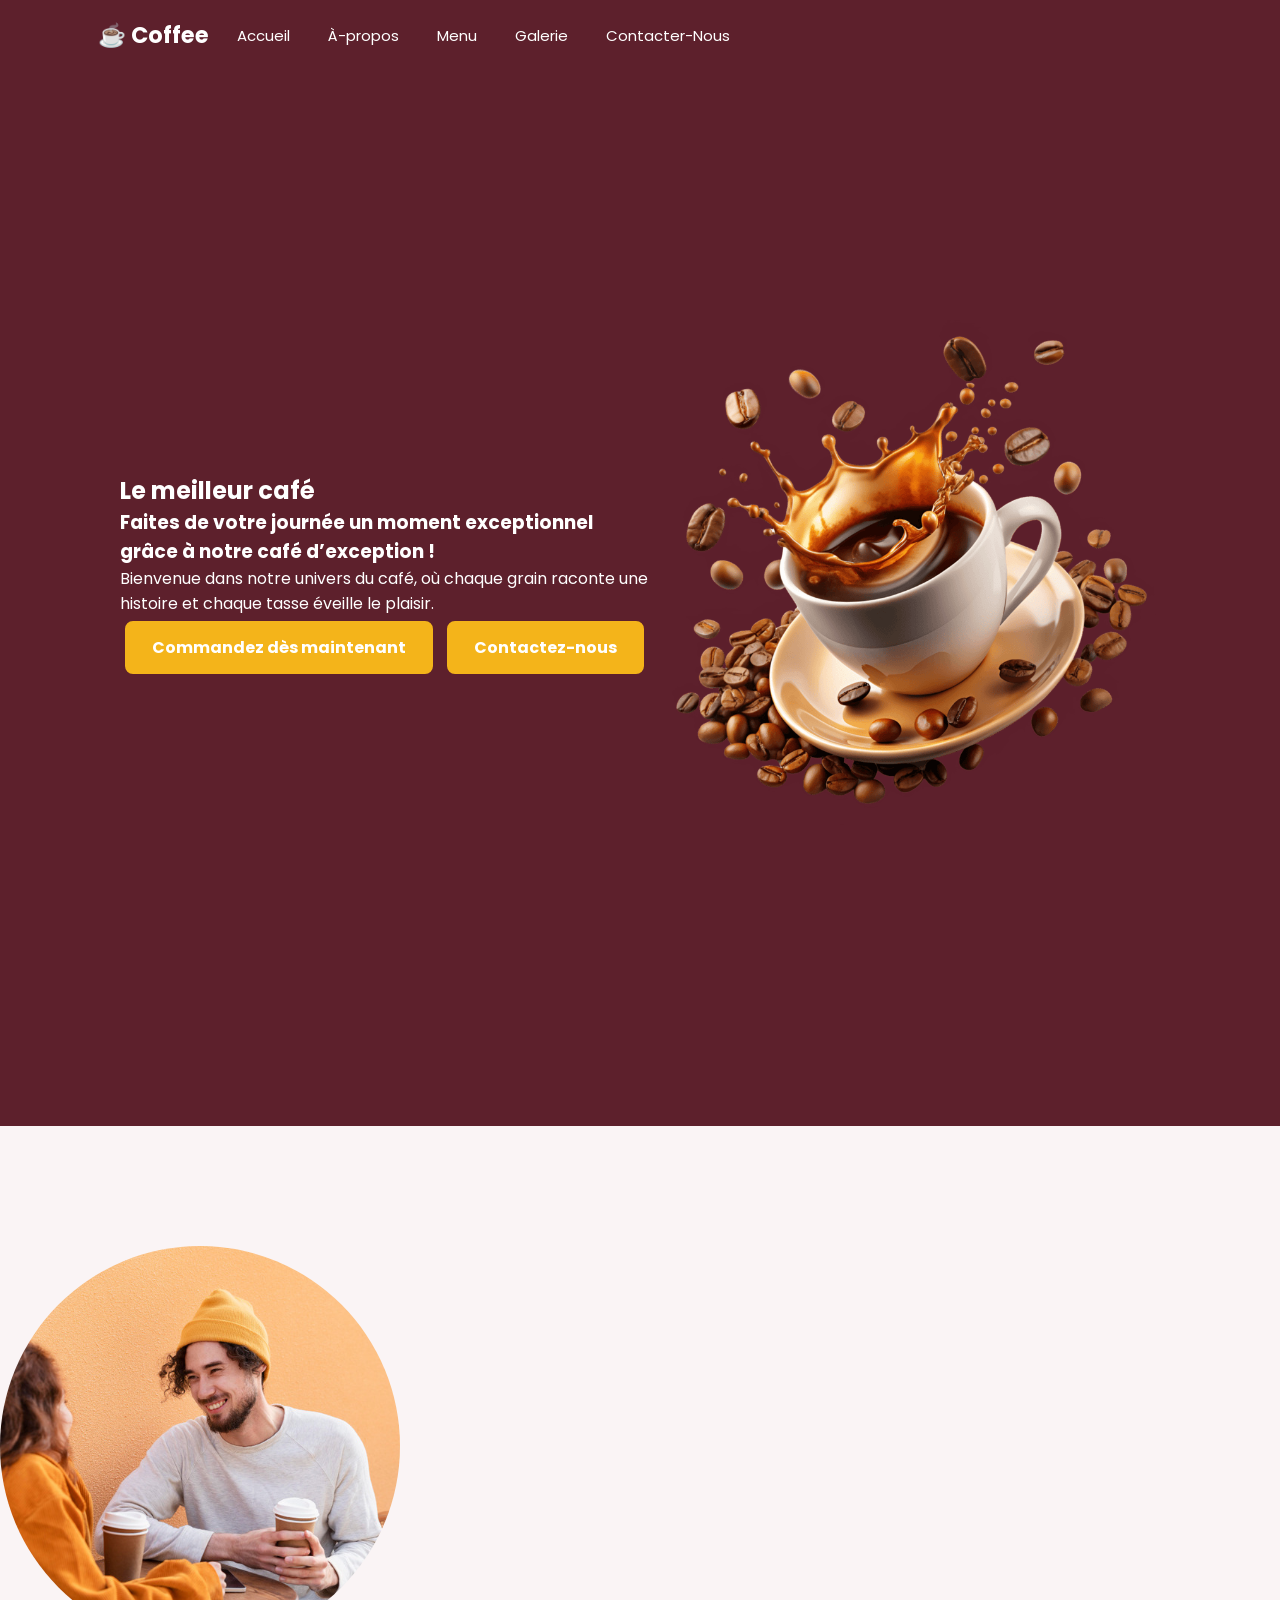
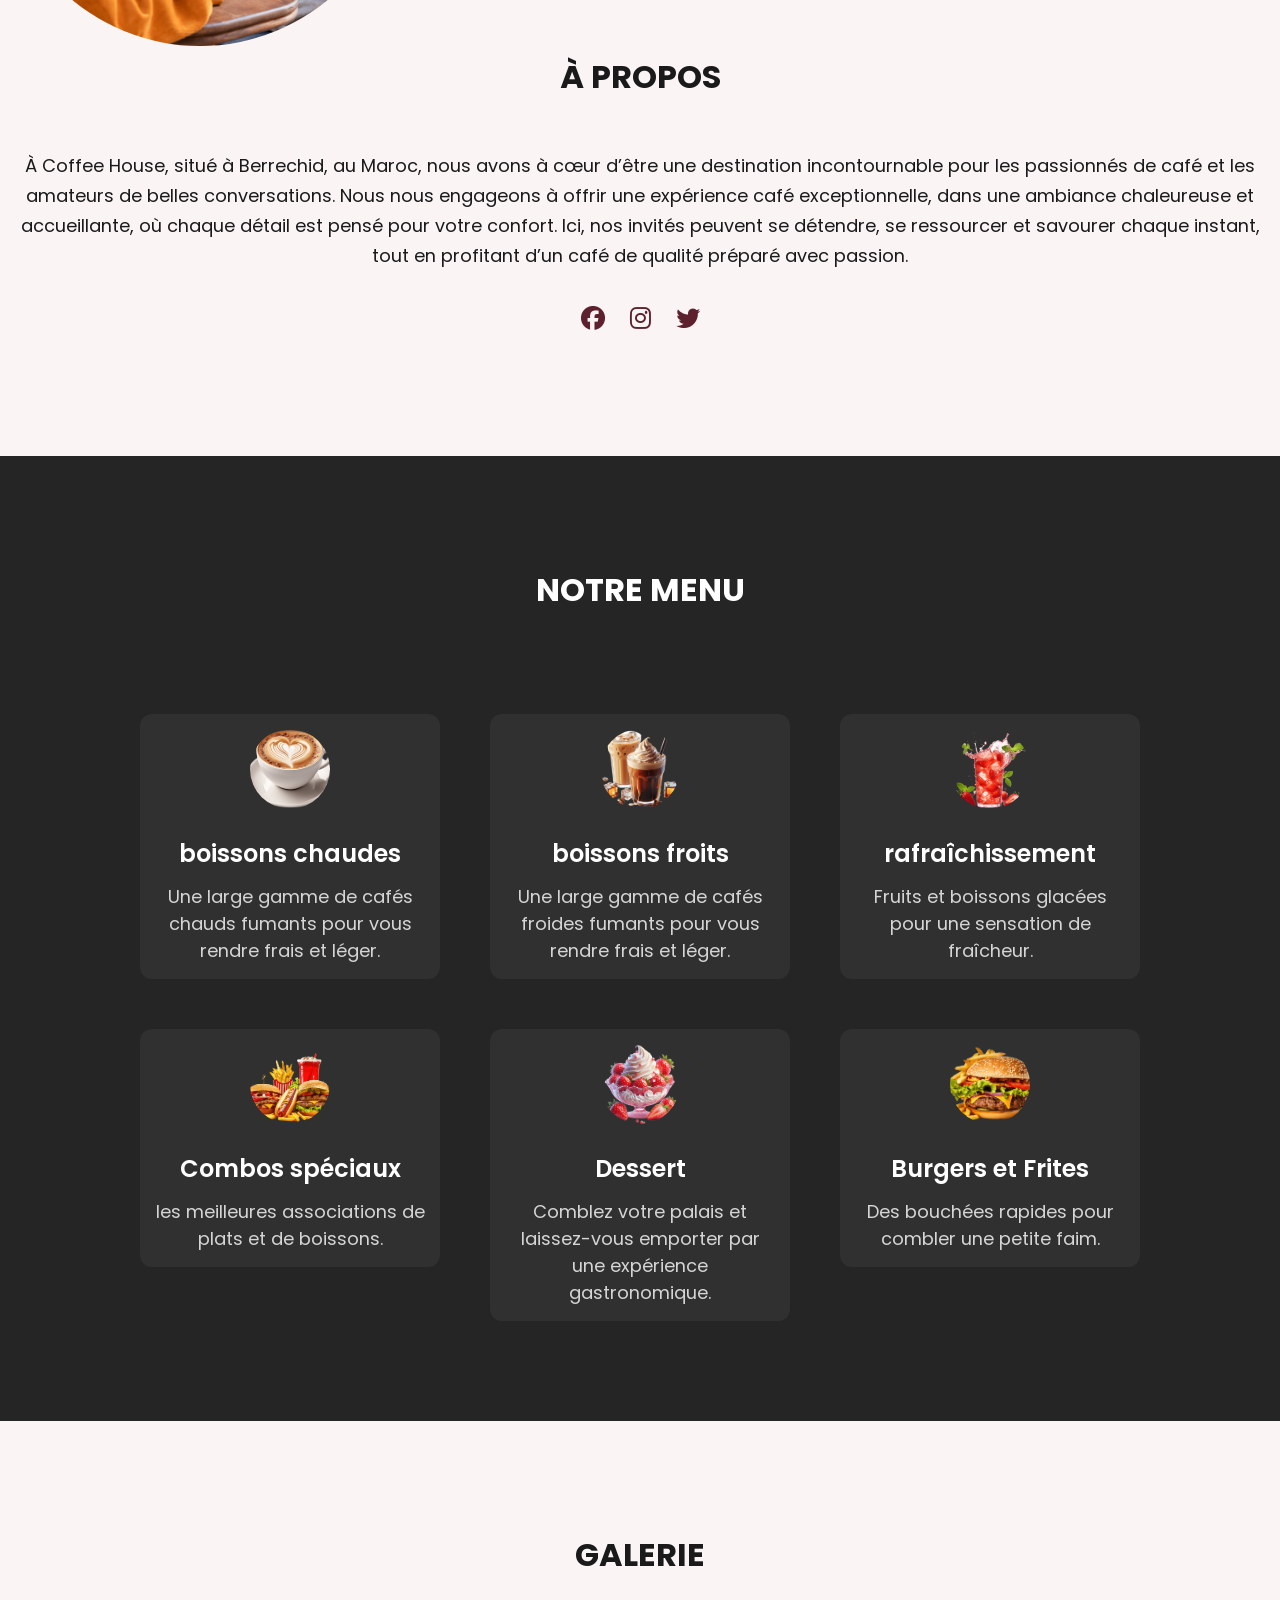
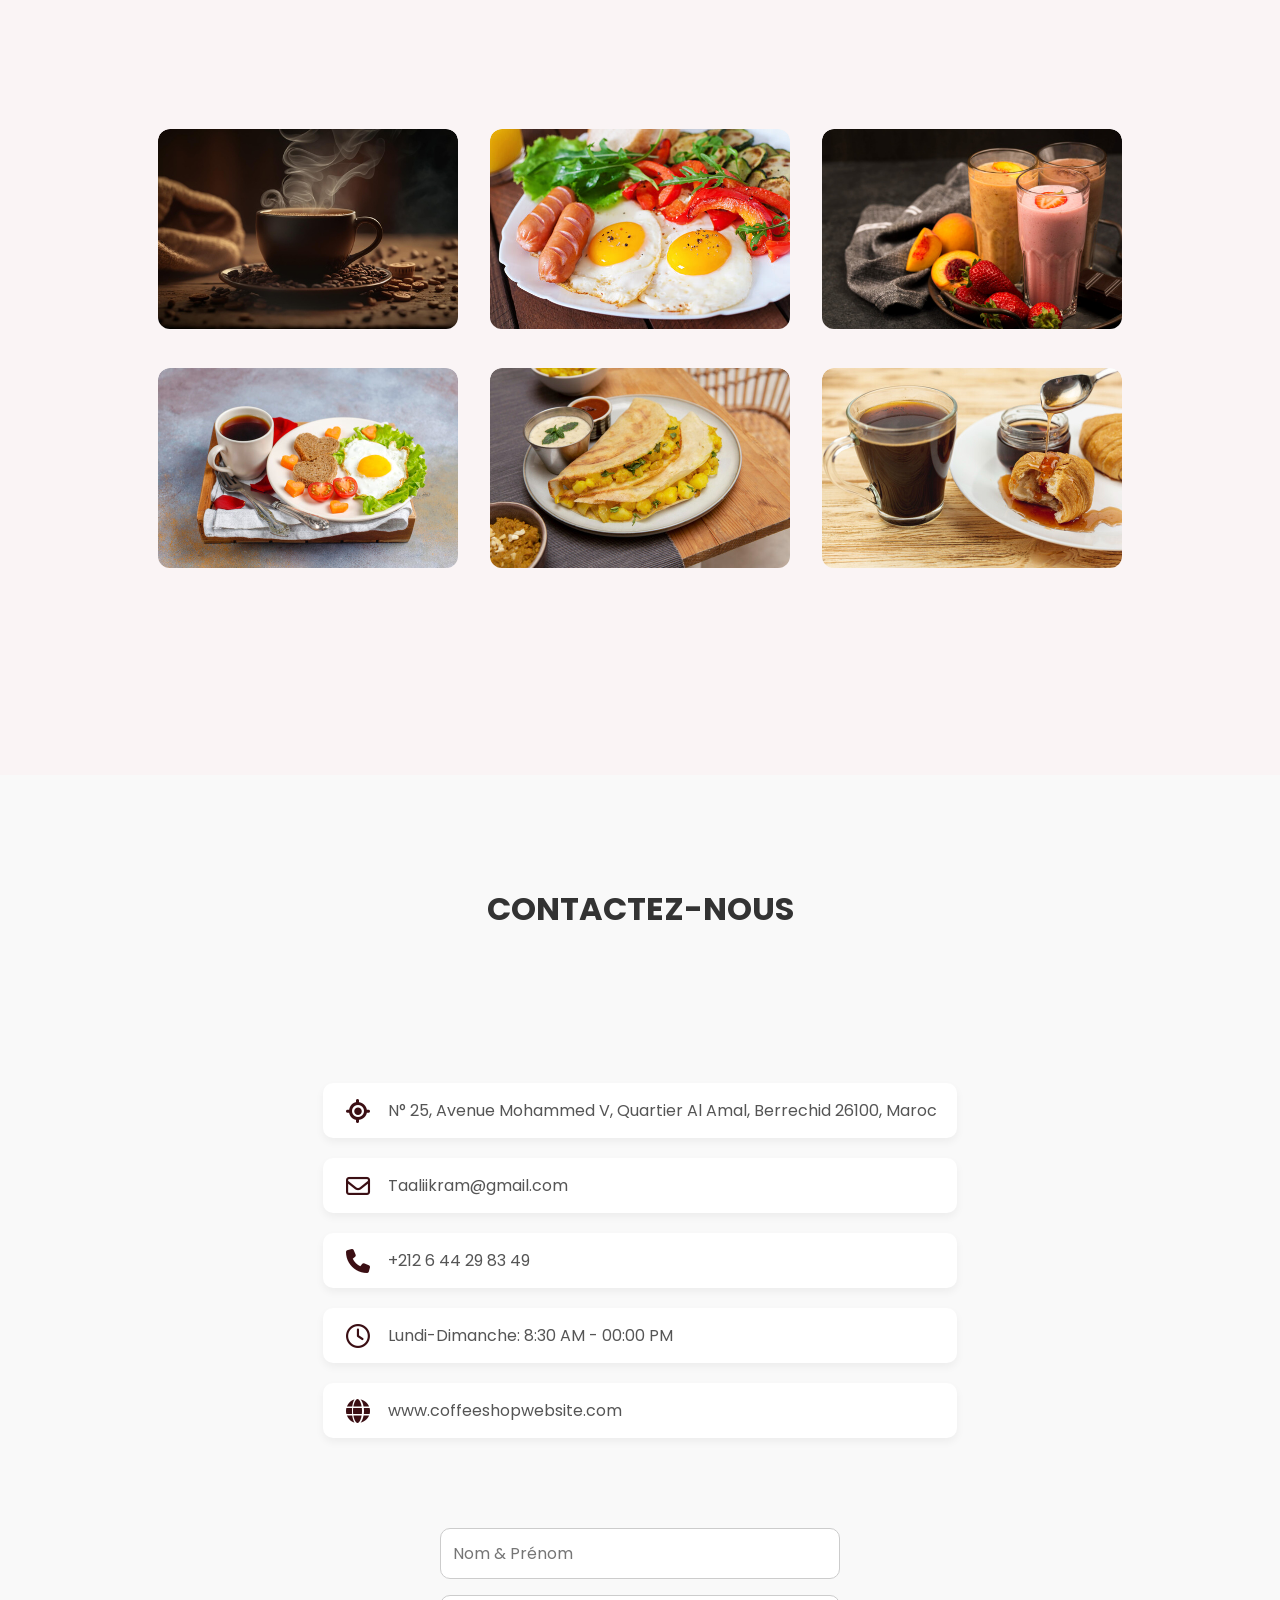
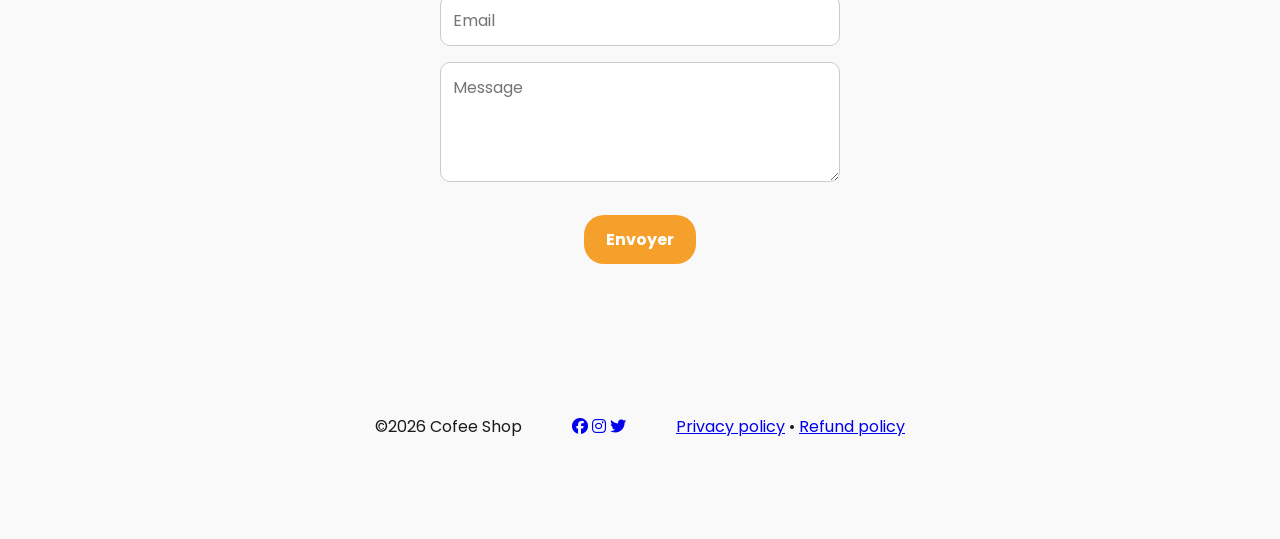
==== index.html @ 91f741b6 "Rename Menu.html to index.html" ====
<!DOCTYPE html>
<html lang="en">
<head>
    <meta charset="UTF-8">
    <meta name="viewport" content="width=device-width, initial-scale=1.0">
    <title>Coffee Website | CodingNepal</title>
    <!-- Linking Font Awesome for icons-->
    <link rel="stylesheet" href="https://cdnjs.cloudflare.com/ajax/libs/font-awesome/6.6.0/css/all.min.css">
    <link rel="stylesheet" href="Style.css">
</head>
<body>
    <!--Header / Navbar -->
    <header>
        <nav class="navbar">
                <a href="#" class="nav-logo">  
                    <h1 class="logo-text"> ☕️ Coffee </h1>
                </a>
                <ul class="nav-menu">
                    <button id="menu-close-button" class="fas fa-times"></button>
                    <li class="nav-item">
                        <a href="#Accueil" class="nav-link">Accueil</a>
                    </li>
                    <li class="nav-item">
                        <a href="#À-propos" class="nav-link">À-propos</a>
                    </li>
                    <li class="nav-item">
                        <a href="#Menu" class="nav-link">Menu</a>
                    </li>
                    <li class="nav-item">
                        <a href="#Galerie" class="nav-link">Galerie</a>
                    </li>
                    <li class="nav-item">
                        <a href="#Contact-Nous" class="nav-link">Contacter-Nous </a>
                    </li>
                </ul>
                <button id="menu-open-button" class="fas fa-bars"></button>
        </nav>
    </header>

    <main>
        <button class="menu-btn" onclick="openMenu()">☰</button>
        <section class="hero-section" id="Accueil">
            <div class="section-content">
                <div class="hero-detaills">
                <h2 class="hero-details">Le meilleur café</h2>
                <h3 class="subtitle">Faites de votre journée un moment exceptionnel grâce à notre café d’exception !</h3>
                <p class="description">Bienvenue dans notre univers du café, où chaque grain raconte une histoire et chaque tasse éveille le plaisir.</p>
            <div class="buttons">
                <a href="#" class="button order-now">Commandez dès maintenant</a>
                <a href="#" class="button Contact-us">Contactez-nous</a>
            </div>   
            </div>
            <div class="hero-image">
                <img src="coffee-hero-section.png" alt="Hero">     
</div>
        </section>
        <!--about section  -->
        <section class="about-section" id="À-propos">
            <div class="section-content"></div>
            <div class="about-image-wrapper">
                <img src="about-us.jpg" alt="About" class="about-image">
            </div>
            <div class="about-details">
                <h2 class="section-title">À propos</h2>
                <p class="text">À Coffee House, situé à Berrechid, au Maroc, nous avons à cœur d’être une destination incontournable pour les passionnés de café et les amateurs de belles conversations.
Nous nous engageons à offrir une expérience café exceptionnelle, dans une ambiance chaleureuse et accueillante, où chaque détail est pensé pour votre confort.
Ici, nos invités peuvent se détendre, se ressourcer et savourer chaque instant, tout en profitant d’un café de qualité préparé avec passion.
</p>
<div class="social-link-list">
    <a href="#" class="social-link"><i class="fa-brands fa-facebook"></i></a> 
    <a href="#" class="social-link"><i class="fa-brands fa-instagram"></i></a>
    <a href="#" class="social-link"><i class="fa-brands fa-twitter"></i></a>
</div>
            </div>
        </section>
        <!--Menu section -->
        <section class="menu-section" id="Menu">
            <h2 class="section-title">Notre Menu</h2>
            <div class="section-content">
                <ul class="menu-list">
                    <li class="menu-item">
                    <img src="cafee-menu.png" alt="boissons chaudes" class="menu-image">
                    <h2 class="name">boissons chaudes</h2>
                    <p class="text">Une large gamme de cafés chauds fumants pour vous rendre frais et léger.</p>
                    </li>
                    <li class="menu-item">
                    <img src="cold-coffe.png" alt="boissons froides" class="menu-image">
                    <h2 class="name">boissons froits</h2>
                    <p class="text">Une large gamme de cafés froides fumants pour vous rendre frais et léger.</p>
                    </li>
                      <li class="menu-item">
                    <img src="Rafraîchissements.png" alt="rafraîchissement" class="menu-image">
                    <h2 class="name">rafraîchissement</h2>
                    <p class="text">Fruits et boissons glacées pour une sensation de fraîcheur.</p>
                    </li>
                      <li class="menu-item">
                    <img src="combos-special.png" alt="Combos spéciaux" class="menu-image">
                    <h2 class="name">Combos spéciaux</h2>
                    <p class="text">les meilleures associations de plats et de boissons.</p>
                    </li>
                     <li class="menu-item">
                    <img src="desserts.png" alt="desserts" class="menu-image">
                    <h2 class="name">Dessert</h2>
                    <p class="text">Comblez votre palais et laissez-vous emporter par une expérience gastronomique.</p>
                    </li> 
                     <li class="menu-item">
                    <img src="burgers.png" alt="burgers et frites" class="menu-image">
                    <h2 class="name">Burgers et Frites</h2>
                    <p class="text">Des bouchées rapides pour combler une petite faim.</p>
                    </li> 
                    
                </ul>
            </div>
        </section>
        <!--Gallery section -->
        <section class="gallery-section" id="Galerie">
            <h2 class="section-title">Galerie</h2>
            <div class="gallery-section">
                <ul class="gallery-list">
                    <li class="gallery-item">
                        <img src="gallery-1.jpg" alt="Gallery" class="gallery-image">
                    </li>
                    <li class="gallery-item">
                        <img src="gallery-2.jpg" alt="Gallery" class="gallery-image">
                    </li>
                    <li class="gallery-item">
                        <img src="gallery-3.jpg" alt="Gallery" class="gallery-image">
                    </li>
                    <li class="gallery-item">
                        <img src="gallery-4.jpg" alt="Gallery" class="gallery-image">
                    </li>
                    <li class="gallery-item">
                        <img src="gallery-5.jpg" alt="Gallery" class="gallery-image">
                    </li>
                    <li class="gallery-item">
                        <img src="gallery-6.jpg" alt="Gallery" class="gallery-image">
                    </li>
                </ul>
            </div>
        </section>

        <!Contact section -->
        <section class="contact-section" id="Contact-Nous">
            <h2 class="section-title">Contactez-nous</h2>
            <div class="section-content">
                <ul class="contact-info-list">
                    <li class="contact-info">
                        <i class="fa-solid fa-location-crosshairs"></i>
                        <p>N° 25, Avenue Mohammed V, Quartier Al Amal, Berrechid 26100, Maroc</p>
                    </li>
                      <li class="contact-info">
                        <i class="fa-regular fa-envelope"></i>
                        <p>Taaliikram@gmail.com</p>
                    </li>
                      <li class="contact-info">
                        <i class="fa-solid fa-phone"></i>
                        <p>+212 6 44 29 83 49</p>
                    </li>
                      <li class="contact-info">
                        <i class="fa-regular fa-clock"></i>
                        <p>Lundi-Dimanche: 8:30 AM - 00:00 PM</p>
                    </li>
                      <li class="contact-info">
                        <i class="fa-solid fa-globe"></i>
                        <p>www.coffeeshopwebsite.com</p>
                    </li>
                </ul>
              <form action="#" class="contact-form">
    <input type="text" placeholder="Nom & Prénom" class="form-input" required>

    <input type="email" placeholder="Email" class="form-input" required>

    <textarea placeholder="Message" class="form-input" required></textarea>

    <button type="submit" class="submit-button">Envoyer</button>
</form>

            </div>
        </section>

        <footer class="contact-section">
            <div class="section-content">
                <p class="copyright-text">©2026 Cofee Shop</p>
                <div class="social-link-list">
    <a href="#" class="social-link"><i class="fa-brands fa-facebook"></i></a> 
    <a href="#" class="social-link"><i class="fa-brands fa-instagram"></i></a>
    <a href="#" class="social-link"><i class="fa-brands fa-twitter"></i></a>
    </div>
        <p class="policy-text">
            <a href="#" class="policy-link">Privacy policy</a>
            <span class="separator">•</span>
            <a href="#" class="policy-link">Refund policy</a>
        </p>
            </div>

        </footer>
    </main>
    <script src="script.js"></script>
    
</body>
</html>
---- Style.css ----
/*importing Google fonts */
@import url('https://fonts.googleapis.com/css2?family=Miniver&family=Poppins:ital,wght@0,400;0,500;0,600;0,700;0,800;0,900;1,400;1,500&display=swap');
*{
    margin: 0;
    padding: 0;
    box-sizing: border-box;
    font-family: 'Poppins', sans-serif;  
}
:root{
    --white-color: #fff;
    --dark-color: #252525;
    --primary-color: #5d202c;
    --Secondary-color: #f3961c;
    --light-pink-color: #faf4f5;
    --medium-gray-color: #ccc;

--font-size-s: 0.9rem;
--font-size-n: 1rem;
--font-size-m: 1.12rem;
--font-size-l: 1.5rem;
--font-size-xl: 2rem; 
--font-size-xxl:2.3rem;

--font-weight-normal: 400;
--font-weight-medium: 500;
--font-weight-semibold: 600;
--font-weight-bold: 700;

--border-radius-s: 8px;
--border-radius-m: 30px;
--border-radius-circle: 50%;

--site-max-width: 1300px;
}

html{
    scroll-behavior: smooth;
}

.button {
    display: inline-block;
    padding: 12px 25px;
    font-size: 16px;
    font-weight: bold;
    text-decoration: none;
    border-radius: 8px;
    transition: all 0.3s ease;
    cursor: pointer;
    margin: 5px;
}

/* Bouton "Commandez dès maintenant" */
.button.order-now {
    background-color: #f4b41a; /* orange pour attirer l'attention */
    color: #fff;
    border: 2px solid #f4b41a;
}

.button.order-now:hover {
    background-color: #fff;
    color: #f4b41a;
    border: 2px solid #f4b41a;
}

/* Bouton "Contactez-nous" */
.button.Contact-us {
    background-color: #f4b41a; /* orange */
    color: #fff;
    border: 2px solid #f4b41a;
}

.button.Contact-us:hover {
    background-color: #fff;
    color: #f4b41a;
    border: 2px solid #f4b41a;
}


img {
    width: 100%;
}
.section-content {
    margin: 0 auto;
    padding: 0 20px;
    max-width: var(--site-max-width);

}
.section-title {
    text-align: center;
    padding: 60px 0 100px;
    text-transform: uppercase;
    font-size: var(--font-size-xl);

}
.section-title :after{
    content:"";
    width: 80px;
    height: 5px;
    display: block;
    margin: 10px auto 0;
    border-radius: var(--border-radius-s);
    background: var(--secondary-color);

}
/*Navbar styling */
* {
    margin: 0;
    padding: 0;
    box-sizing: border-box;
}


body {
    font-family: "Poppins", Arial, sans-serif;
    background-color: #fff6f3;   /* fond clair rosé */
    color: #1a1a1a;
}


header {
    background: linear-gradient(90deg, #3a0d0d, #5b1919);
    padding: 18px 70px;
    display: flex;
    justify-content: space-between;
    align-items: center;
}

.logo {
    font-size: 24px;
    font-weight: 600;
    color: #ffffff;
}

nav a {
    color: #ffffff;
    text-decoration: none;
    margin-left: 28px;
    font-size: 15px;
}

nav a:hover {
    color: #f4b41a;
}
header {
    position: fixed;
    width: 100%;
    z-index: 5;
    background: var(--primary-color);
}
header .navbar {
    display: flex;
    align-items: center;
    justify-content: space-between;
}
.navbar .nav-link .logo-text{
    color: white;
    font-size: var(--font-size-xl);
    font-weight: var(--font-weight-semibold);

}
.navbar .nav-menu {
    list-style: none;
    display: flex;
    gap: 10px;
}
.navbar .nav-menu nav.link {
    padding: 10px 18px;
    color: white;
    font-size: var(--font-size-m);
    background: var(--secondary-color);
    border-radius: var(--border-radius-m);
    transition: 0.3s ease;
}

.nav-links {
    
    display: flex;
    gap: 14px;
}

.nav-links a {
    text-decoration: none;
    color: white;
    padding: 8px 20px;
    border-radius: 20px;
    font-weight: 500;
    transition: all 0.3s ease;
}

.navbar .nav-menu nav.link:hover {
    color: #3b0f14;
    background:#f4a02a;
    box-shadow: inset 0 0 0 30px #f4a02a;
}
.navbar .nav-menu nav.link:active {
    color: #3b0f14;
    background:#f4a02a;
}

.navbar :where(#menu-close-button, #menu-open-button) {
    display: none;
}

/* Hero section styling */

.hero-section {
    background: var(--primary-color);
    padding: 100px;
}
.hero-section .section-content {
    display: flex;
    align-items: center;
    min-height: 100vh;
    color:var(--white-color);
    justify-content: space-between;
}

.hero-secrion .hero-detail.title {
    font-size: var(--fond-size-xxl);
    color: var(--secondary-color);
    font-family: "Miniver",sans-serif;

}
.hero-section .hero-detail.subtitle {
    margin-top: 8px;
    max-width: 70%;
    font-size: var(--font-size-xl);
    font-weight: var(--font-weight-semibold);
}

.hero-section .hero-detail.description {
    margin: 24px 0 40px;
    max-width: 70%;
    font-size: var(--font-size-m);
}

.hero-section .hero-details .button{
    display: flex;
    gap: 23px;
}
.hero-section .hero-details .contact-us:hover {
    background: var(--white-color);
    color: var(--primary-color);
    box-shadow: var(--white-color);
}
.hero-section .hero-image-wrapper {
    max-width: 500px;
    margin-right: 30px;
}

/* About section styling */
.about-section {
    padding: 120px 0;
    background: var(--light-pink-color);
}

.about-section .section-content {
    display: flex;
    gap: 40px; /* corrige "gap: flex;" qui n'est pas valide */
    align-items: center;
    justify-content: space-between;
    flex-wrap: wrap; /* pour mobile */
}

.about-section .about-image-wrapper .about-image {
    width: 400px;
    height: 400px;
    object-fit: cover;
    border-radius: var(--border-radius-circle);
}

.about-section .about-details .section-title {
    padding: 0;
}

.about-section .about-details :is(.subtitle, .description), 
.about-section .about-details {
    max-width: 100%;
}

.about-section .about-details .text {
    line-height: 30px;
    margin: 50px 0 30px;
    text-align: center;
    font-size: var(--font-size-m);
}

.about-section .social-link-list {
    display: flex;
    gap: 25px;
    justify-content: center;
}

.about-section .social-link-list .social-link {
    font-size: var(--font-size-l);
    color: var(--primary-color);
    text-decoration: none;
    transition: color 0.2s ease;
}

.about-section .social-link-list .social-link:hover {
    color: var(--secondary-color);
}

/* Menu section styling */
.menu-section {
    color: var(--white-color, #fff);
    background-color: var(--dark-color, #222);
    padding: 50px 20px 100px;
    text-align: center;
    font-family: 'Arial', sans-serif;
}

/* Liste des items du menu */
.menu-section .menu-list {
    display: flex;
    flex-wrap: wrap;
    gap: 50px; /* réduit le gap pour mobile */
    justify-content: center;
    align-items: flex-start;
    max-width: 1200px;
    margin: 0 auto;
}

/* Chaque élément du menu */
.menu-section .menu-list .menu-item {
    display: flex;
    flex-direction: column;
    align-items: center;
    justify-content: flex-start;
    width: 300px; /* largeur fixe pour uniformité */
    text-align: center;
    padding: 15px;
    transition: transform 0.3s, box-shadow 0.3s;
    border-radius: 12px;
    background-color: rgba(255, 255, 255, 0.05); /* léger fond pour contraste */
}

/* Hover effect sur chaque menu-item */
.menu-section .menu-list .menu-item:hover {
    transform: translateY(-5px);
    box-shadow: 0 8px 16px rgba(0,0,0,0.2);
}

/* Image du menu */
.menu-section .menu-list .menu-item .menu-image {
    width: 80px; /* taille uniforme */
    height: 80px;
    object-fit: cover;
    border-radius: 50%; /* rond */
    margin-bottom: 15px;
}

/* Nom du plat */
.menu-section .menu-list .menu-item .name {
    margin: 12px 0;
    font-size: var(--font-size-l, 20px);
    font-weight: var(--font-weight-semibold, 600);
}

/* Description */
.menu-section .menu-list .menu-item .text {
    font-size: var(--font-size-m, 16px);
    color: rgba(255,255,255,0.8);
}

/* Prix */
@media (max-width: 1024px) {
    .menu-section .menu-list {
        gap: 30px;
    }
}

@media (max-width: 768px) {
    .menu-section .menu-list {
        flex-direction: column;
        gap: 20px;
    }
    .menu-section .menu-list .menu-item {
        width: 80%;
    }
}

/* Gallery section styling */
.gallery-section {
    padding: 50px 20px 100px;
    background-color: var(--light-pink-color, #fce4ec);
    text-align: center;
    font-family: 'Arial', sans-serif;
}

/* Liste des images */
.gallery-section .gallery-list {
    display: flex;
    flex-wrap: wrap;
    gap: 32px;
    justify-content: center;
    align-items: center;
    max-width: 1200px;
    margin: 0 auto;
}

/* Chaque item de la galerie */
.gallery-section .gallery-list .gallery-item {
    width: 300px; /* largeur fixe pour uniformité */
    overflow: hidden;
    border-radius: 12px;
    position: relative;
}

/* Image de la galerie */
.gallery-section .gallery-item .gallery-image {
    width: 100%;
    height: 200px;
    object-fit: cover;
    border-radius: 12px;
    cursor: zoom-in;
    transition: transform 0.3s ease, box-shadow 0.3s ease;
}

/* Hover effect sur l'image */
.gallery-section .gallery-item:hover .gallery-image {
    transform: scale(1.2);
    box-shadow: 0 8px 20px rgba(0,0,0,0.2);
}
/* Footer section styling */
.footer-section {
    padding: 20px 0;
    background: black;
}

/* Suppression des points et espacements des listes */
.footer-section ul {
    list-style: none;
    padding: 0;
    margin: 0;
}

/* Copyright */
.copyright {
    color: #fff;
    font-size: 14px;
}

.footer-section .section-content {
    display: flex;
    align-items: center;
    justify-content: space-between;
    flex-wrap: wrap;
}

/* Text colors */
.footer-section :where(.copyright-text, .social-link, .policy-link) {
    color: var(--white-color);
    transition: color 0.2s ease;
}

/* Social links */
.footer-section .social-link-list {
    display: flex;
    gap: 25px;
}

.footer-section .social-link-list .social-link {
    font-size: var(--font-size-l);
    text-decoration: none;
}

.footer-section .social-link-list .social-link:hover {
    color: var(--secondary-color);
}

/* Policy links */
.footer-section .policy-links {
    display: flex;
    gap: 10px;
}

.footer-section .policy-links .policy-link {
    margin: 0 5px;
    color: var(--white-color);
    text-decoration: none;
    transition: color 0.2s ease;
}

.footer-section .policy-links .policy-link:hover {
    color: var(--secondary-color);
}


@media (max-width: 1024px) {
    .gallery-section .gallery-list {
        gap: 20px;
    }
    .gallery-section .gallery-list .gallery-item {
        width: 45%;
    }
}

@media (max-width: 768px) {
    .gallery-section .gallery-list .gallery-item {
        width: 90%;
    }
}
.contact-section {
    padding: 50px 20px 100px;
    background-color: #f9f9f9; /* fond doux */
    font-family: 'Arial', sans-serif;
    text-align: center;
}

/* Titre de la section */
.contact-section .section-title {
    font-size: 32px;
    color: #333;
    margin-bottom: 30px;
    font-weight: bold;
}

/* Contenu principal (formulaire + infos) */
.contact-section .section-content {
    display: flex;
    flex-wrap: wrap;
    gap: 50px;
    justify-content: center;
    max-width: 900px;
    margin: 0 auto;
    align-items: flex-start;
}

/* Liste des infos de contact */
.contact-info-list {
    list-style: none;
    padding: 0;
    margin: 20px 0;
}

/* Chaque ligne d'info */
.contact-info {
    display: flex;
    align-items: center;
    margin-bottom: 20px;
    background-color: #fff;
    padding: 15px 20px;
    border-radius: 10px;
    box-shadow: 0 4px 8px rgba(0,0,0,0.05);
    transition: transform 0.3s, box-shadow 0.3s;
}

/* Icones */
.contact-info i {
    font-size: 24px;
    color: #3b0f14; /* couleur des icônes */
    margin-right: 15px;
    min-width: 30px;
    text-align: center;
}

/* Texte */
.contact-info p {
    margin: 0;
    font-size: 16px;
    color: #555;
}

/* Hover effect */
.contact-info:hover {
    transform: translateY(-5px);
    box-shadow: 0 8px 16px rgba(0,0,0,0.1);
}

/* Formulaire de contact */
.contact-form {
    max-width: 400px;
    width: 100%;
}

.contact-form .form-input {
    width: 100%;
    padding: 12px;
    margin-bottom: 16px;
    border-radius: 10px;
    border: 1px solid #ccc;
    outline: none;
    background-color: #fff;
    font-size: 16px;
}

.contact-form .form-input:focus {
    border-color: #f4a02a; /* couleur au focus */
}

/* Textarea spécifique */
.contact-form textarea {
    height: 120px;
    resize: vertical;
}

/* Bouton de soumission */
.contact-form .submit-button {
    padding: 12px 22px;
    margin-top: 10px;
    color: #fff;
    background-color: #f4a02a;
    font-weight: bold;
    font-size: 16px;
    border: none;
    border-radius: 20px;
    cursor: pointer;
    transition: 0.3s ease;
}

.contact-form .submit-button:hover {
    color: #f4a02a;
    background-color: transparent;
    border: 1px solid #f4a02a;
}

/* Responsive media query code for max width 768px */
@media (max-width: 768px) {
    .contact-section .section-content {
        flex-direction: column;
        gap: 30px;
    }
}

/* Responsive media query code for max width 1024px */
@media screen and (max-width: 1024px){
    .menu-section .menu-list {
        gap: 60px;
    }
        .menu-section .menu-list .menu-item {
        width: calc(100% / 3 - 60px);
    } 
}
/* Responsive media query code for max width 900px */
@media screen and (max-width: 900px){
 :root {
    --font-size-m: 1.12rem;
    --font-size-l: 1.3rem;
    --font-size-xl:1.5rem;
    --font-size-xxl: 1.8rem;

 }

 body.show-mobile-menu header::before{
    content: '';
    position: fixed;
    left: 0;
    top: 0;
    width: 100%;
    height: 100%;
    backdrop-filter: blur(5px);
    background: rgba(0,0,0,0.2);
 }
   .navbar :where(#menu-close-button, #menu-open-button) {
        display: block;
        font-size: 28px;
        color: var(--white-color);
    }
    .navbar #menu-close-button {
        position: absolute;
        right: 30px;
        top: 30px;
    }
.navbar #menu-open-button {
    color: white;

}

    .navbar .nav-menu {
        display: block;
        position: fixed;
        left: -300px;
        top: 0;
        width: 300%;
        height: 100%;
        display: flex;
        flex-direction: column;
        align-items: center;
        padding-top: 100px;
        background: var(--white-color) ;
        transition: left 0.2s ease;
    }

body.show-mobile-menu .navbar .nav-menu {
        left: 0;
    }

    .navbar .nav-menu .nav-links {
       color: var(--dark-color);
       display: block;
         margin-top: 17px;
         font-size: var(--font-size-l);
    }

    .hero-section .section-content {
        flex-direction: column-reverse;
        justify-content: center;
        text-align: center;
        gap: 50px;
        padding: 30px 20px 20px;
    }

    .hero-section .hero-detail:is(.subtitle, .hero-detail.description) {
        max-width: 100%;

    }

    .hero-section .hero-detail .buttons {
        justify-content: center;
    }
    .hero-section .hero-image-wrapper {
        max-width: 270px;
        margin-right: 0;

    }

    .about-section .section-content {
        gap: 70px;
        flex-direction: column-reverse;
    }

    .about-section .about-image-wrapper .about-image{
        width: 100%;
        height: 100%;
        max-width: 250%;
        aspect-ratio: 1;
    }


    .menu-btn {
  font-size: 26px;
  background: none;
  border: none;
  color: white;
  cursor: pointer;
}

}

@media screen and (max-width: 640px){
    .menu-section .menu-list {
        gap: 60px;
    }
   .menu-section .menu-list .menu-item, .gallery-section .gallery-list .gallery-item {
        width: 100%;
    }
    .footer-section .section-content {
        flex-direction: column;
        gap: 20px;
        text-align: center;
    }
}
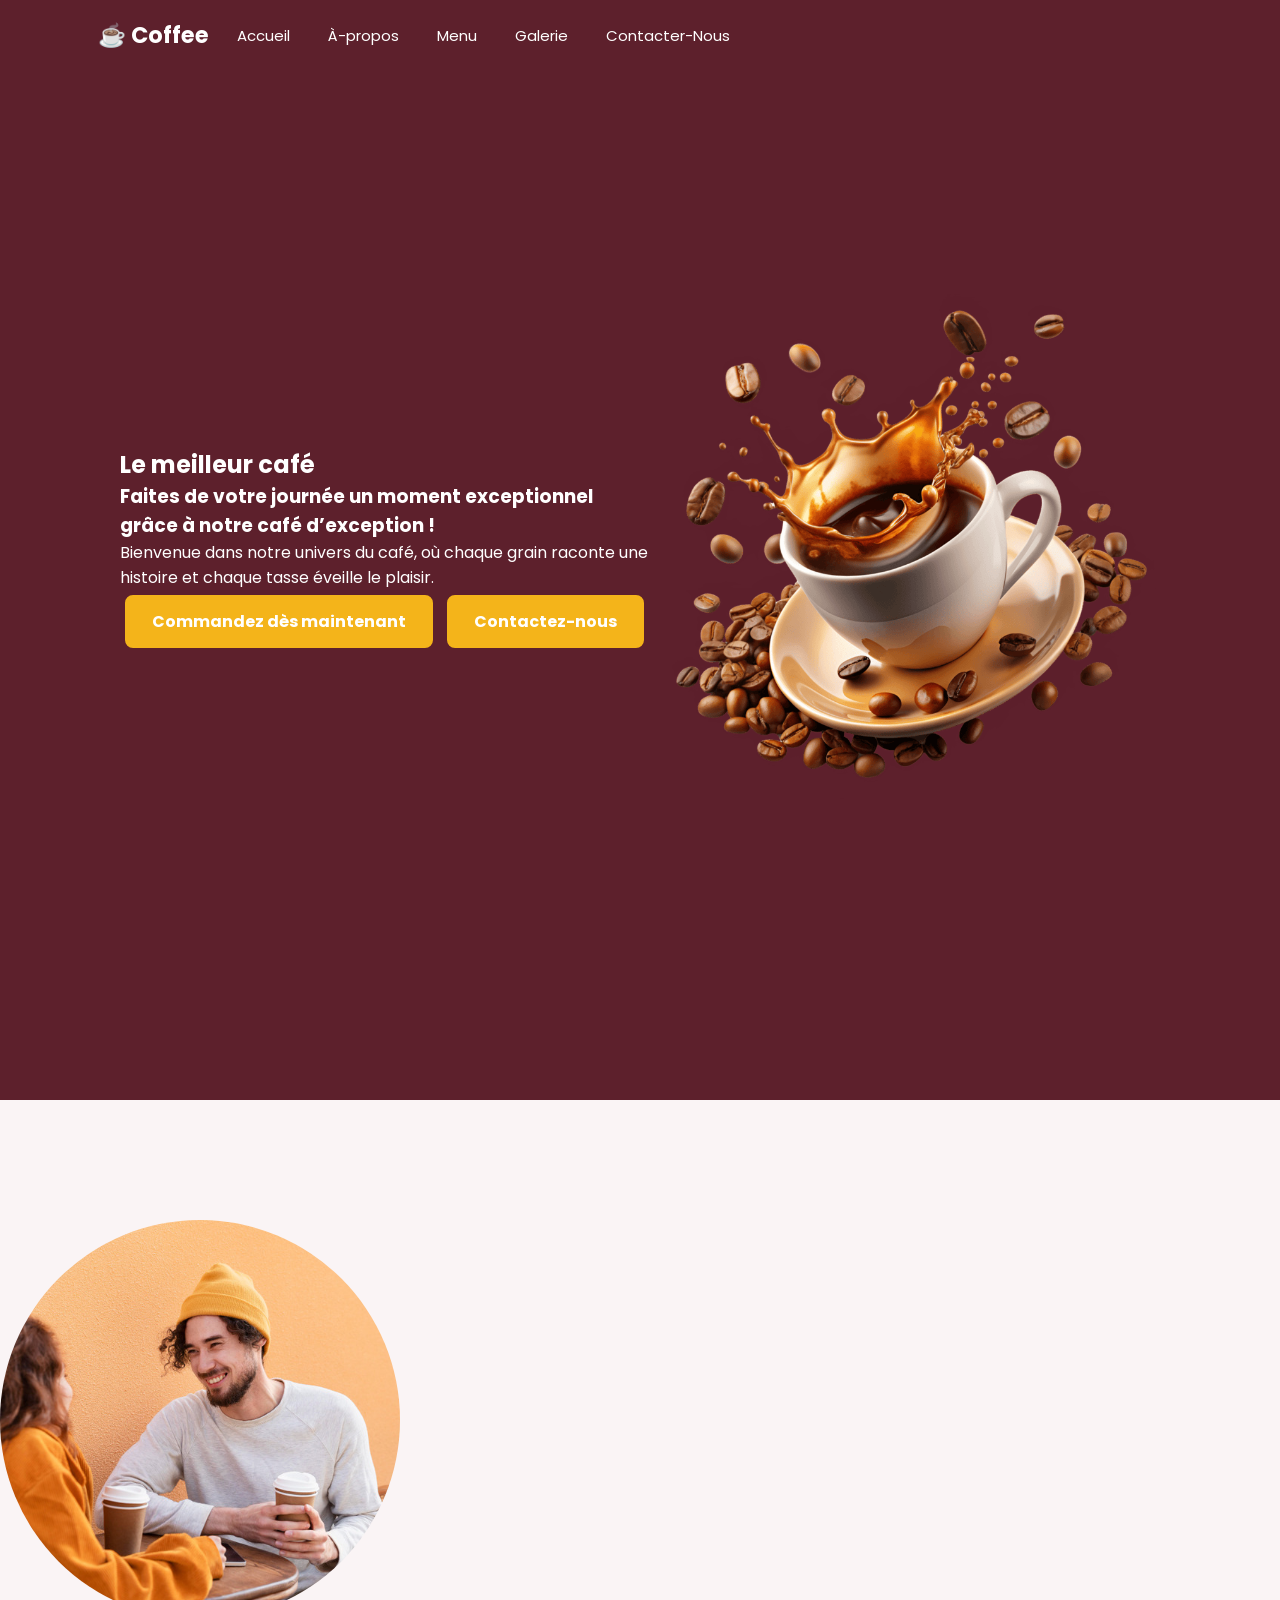
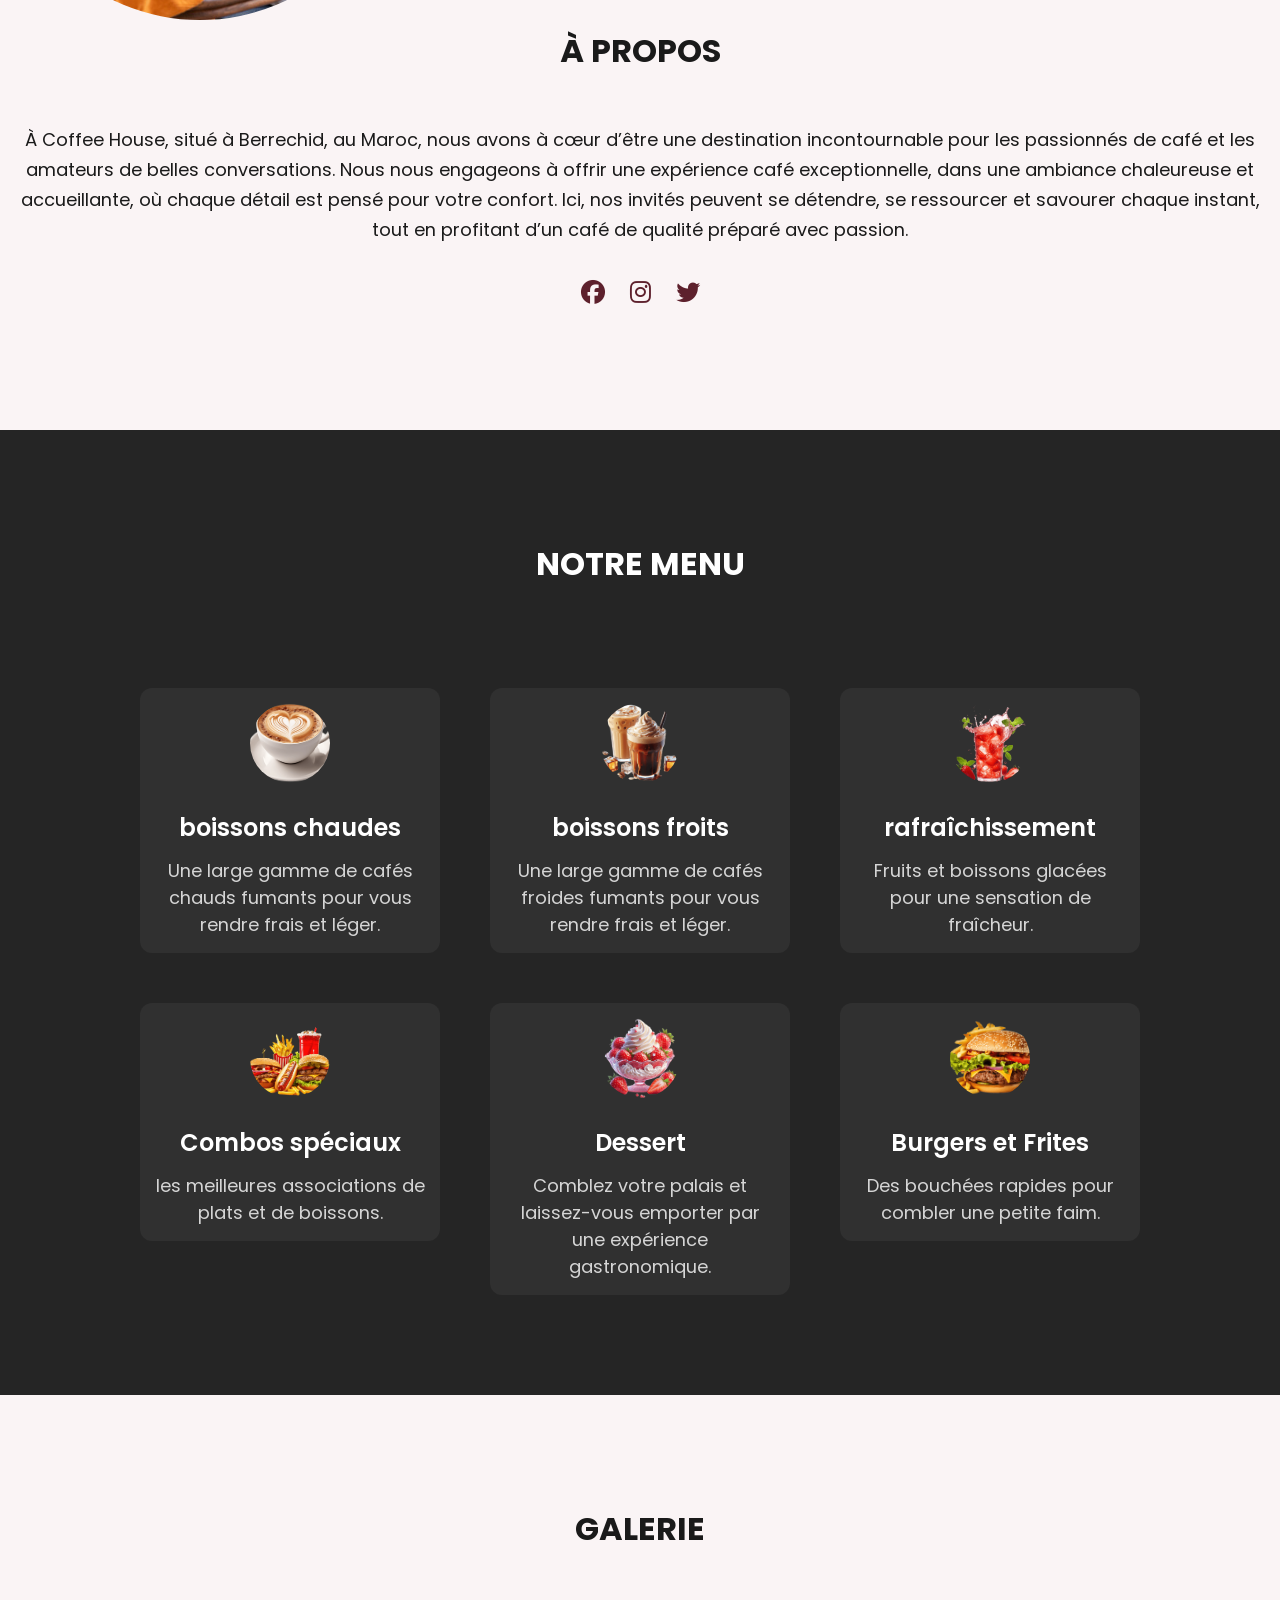
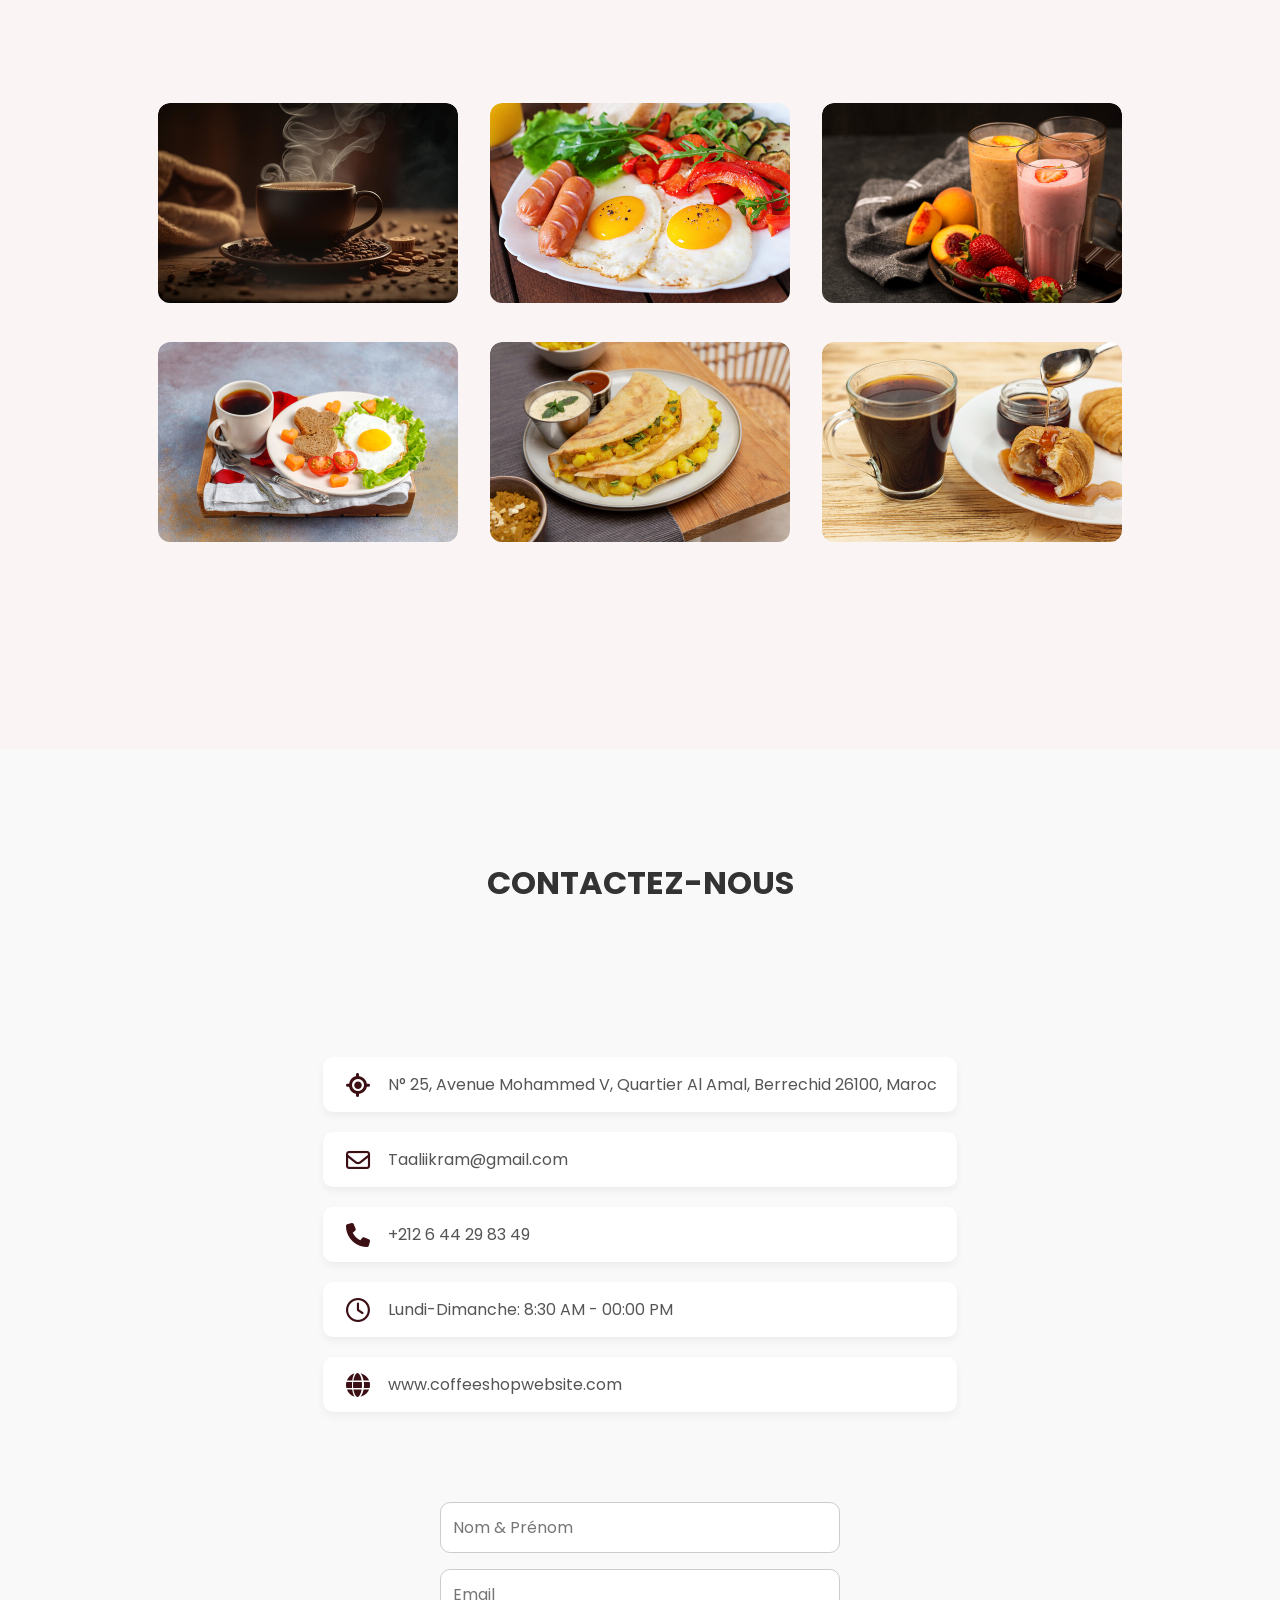
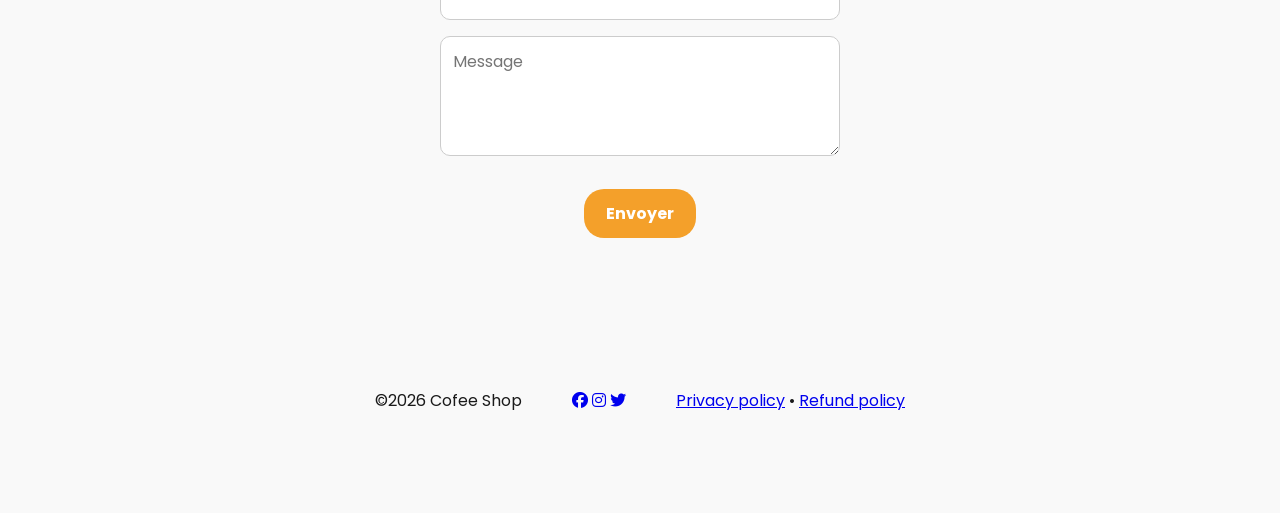
==== commit 4f394095: "Remove menu button from index.html Removed the menu button from the main section." ====
--- a/index.html
+++ b/index.html
@@ -38,7 +38,6 @@
     </header>
 
     <main>
-        <button class="menu-btn" onclick="openMenu()">☰</button>
         <section class="hero-section" id="Accueil">
             <div class="section-content">
                 <div class="hero-detaills">
